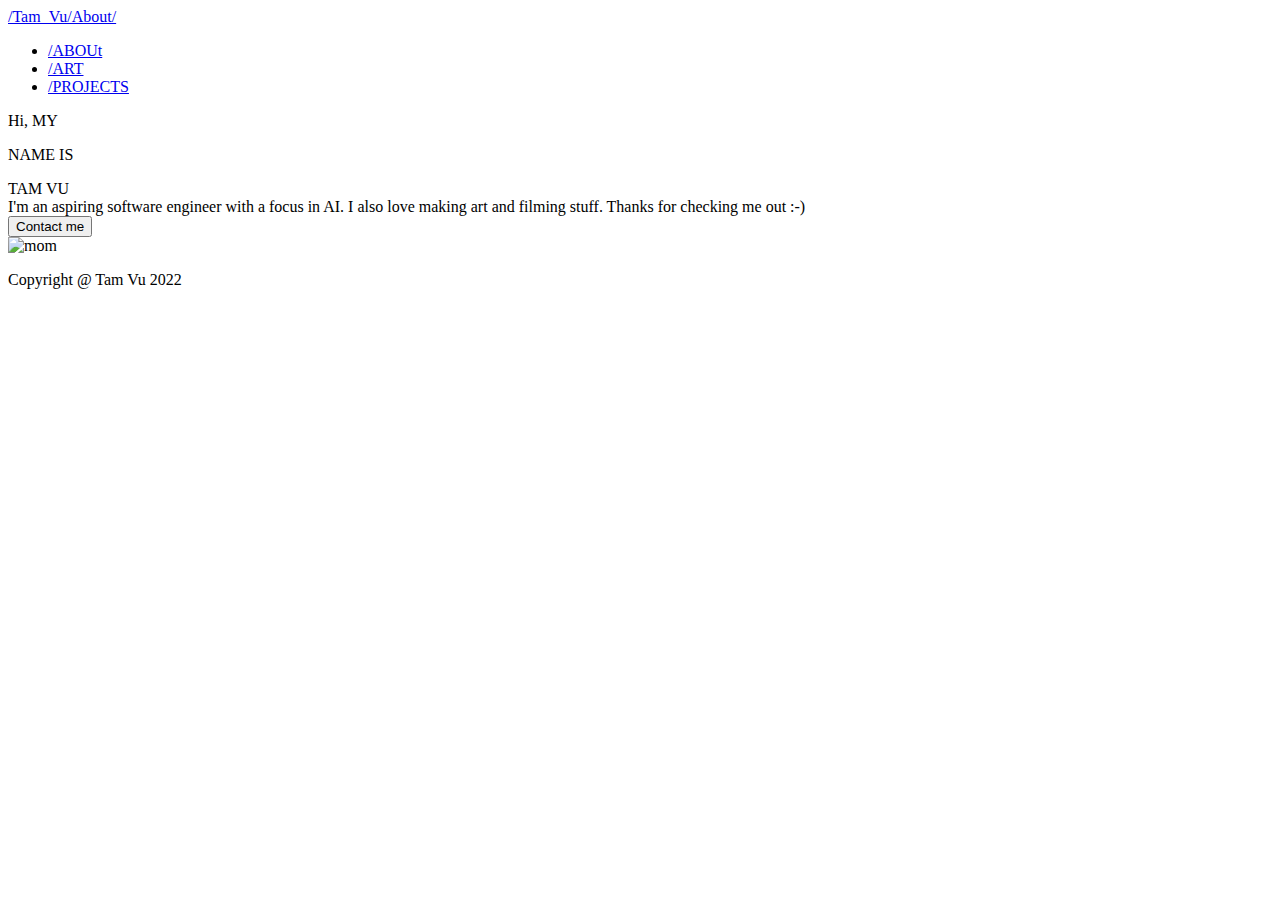
==== about.html @ 2594fa34 "Added copyright footer" ====
<!DOCTYPE html>
<html lang="en">
<head>
    <meta charset="UTF-8">
    <meta http-equiv="X-UA-Compatible" content="IE=edge">
    <meta name="viewport" content="width=device-width, initial-scale=1.0">
    <title>Document</title>
    <link rel="stylesheet" href="about_style.css">
</head>
<body>
    <div class="one">
        <div class="header">
            <div class="logo">
                <a href="index.html">/Tam_Vu/About/</a>
                
            </div>
            <ul class="link">
                
                <li><a href="about.html" class = "about">/ABOUt</a></li>
                <li><a href="art.html" class = "art">/ART</a></li>
                <li><a href="projects.html" class = "projects">/PROJECTS</a></li>
                  
            </ul>
        </div>
        <div class="intro">
            <div class="text">
                <div class="big">
                    <p class="first">Hi, MY</p>
                    <p class="second">NAME IS</p>
                    <div class="third">TAM VU</div>
                </div>
                <div class="small">
                    I'm an aspiring software engineer with a focus in AI. I also love making art and filming stuff. Thanks for checking me out :-)
                </div>
                <button class="button">
                    Contact me
                </button>
            </div>
            <div class="image">
                <img src="./me.jpeg" alt="mom" class = "mom">
            </div>
        </div>
    </div>
    
    <div class="five">
        <p class="text">
            Copyright @ Tam Vu 2022
        </p>
    </div>
</body>
</html>
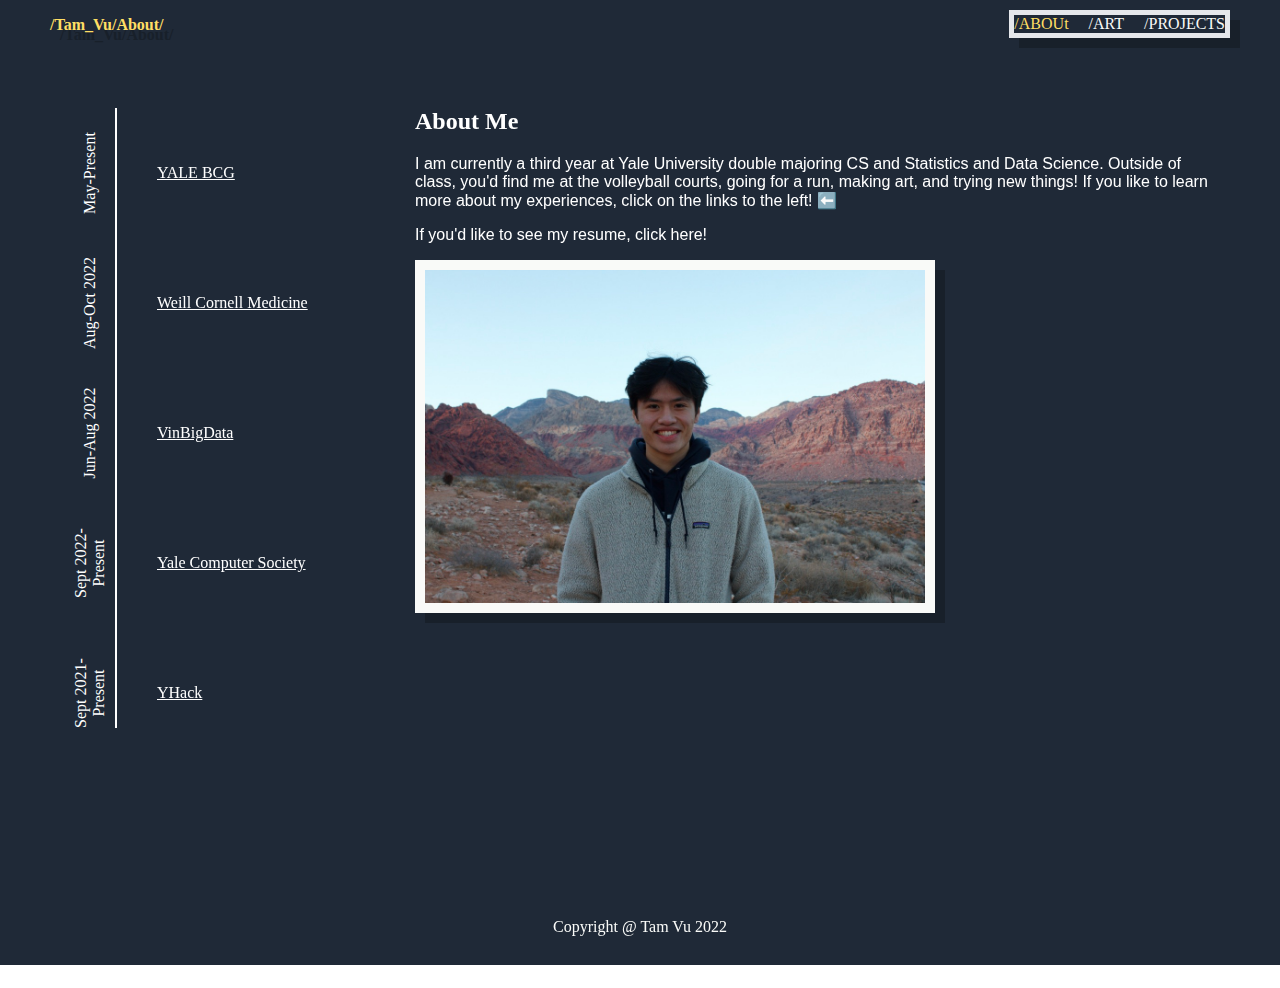
==== commit c7ae1fe6: "update-projects" ====
--- a/about.html
+++ b/about.html
@@ -4,48 +4,169 @@
     <meta charset="UTF-8">
     <meta http-equiv="X-UA-Compatible" content="IE=edge">
     <meta name="viewport" content="width=device-width, initial-scale=1.0">
-    <title>Document</title>
+    <title>About</title>
     <link rel="stylesheet" href="about_style.css">
 </head>
 <body>
     <div class="one">
         <div class="header">
             <div class="logo">
-                <a href="index.html">/Tam_Vu/About/</a>
-                
+                <a href="index.html" class="name">/Tam_Vu/About/</a>
             </div>
             <ul class="link">
-                
-                <li><a href="about.html" class = "about">/ABOUt</a></li>
-                <li><a href="art.html" class = "art">/ART</a></li>
-                <li><a href="projects.html" class = "projects">/PROJECTS</a></li>
-                  
+                <li><a href="about.html" class="about">/ABOUt</a></li>
+                <li><a href="art.html" class="art">/ART</a></li>
+                <li><a href="projects.html" class="projects">/PROJECTS</a></li>
             </ul>
         </div>
         <div class="intro">
-            <div class="text">
-                <div class="big">
-                    <p class="first">Hi, MY</p>
-                    <p class="second">NAME IS</p>
-                    <div class="third">TAM VU</div>
+            <div class="timeline-container">
+                <div class="timeline">
+                    <div class="timeline-item">
+                        <div class="timeline-date">May-Present</div>
+                        <div class="timeline-content">
+                            <p class="clickable" id = "click1" onclick="showContent('content1')">YALE BCG</p>
+                           
+                        </div>
+                    </div>
+                    <div class="timeline-item">
+                        <div class="timeline-date">Aug-Oct 2022</div>
+                        <div class="timeline-content">
+                            <p class="clickable" id = "click2" onclick="showContent('content2')">Weill Cornell Medicine</p>
+                           
+                        </div>
+                    </div>
+                    <div class="timeline-item">
+                        <div class="timeline-date">Jun-Aug 2022</div>
+                        <div class="timeline-content">
+                            <p class="clickable"  id = "click3"onclick="showContent('content3')">VinBigData</p>
+                           
+                        </div>
+                    </div>
+                    <div class="timeline-item">
+                        <div class="timeline-date">Sept 2022-Present</div>
+                        <div class="timeline-content">
+                            <p class="clickable"  id = "click4"onclick="showContent('content4')">Yale Computer Society</p>
+                         
+                        </div>
+                    </div>
+                    <div class="timeline-item">
+                        <div class="timeline-date">Sept 2021-Present</div>
+                        <div class="timeline-content">
+                            <p class="clickable" id = "click5" onclick="showContent('content5')">YHack</p>
+                            
+                        </div>
+                    </div>
                 </div>
-                <div class="small">
-                    I'm an aspiring software engineer with a focus in AI. I also love making art and filming stuff. Thanks for checking me out :-)
+                <div id="content0" class="content0">
+                    <h2>About Me</h2>
+                    <p class="custom-font">I am currently a third year at Yale University double majoring CS and Statistics and Data Science. Outside of class, you'd find me at the volleyball courts, going for a run, making art, and trying new things! If you like to learn more about my experiences, click on the links to the left! &#x2B05;&#xFE0F; </p>
+                    <p class="custom-font">If you'd like to see my resume, click here!</p>
+                    <div class="image">
+                        <img src="./me3.jpeg" alt="mom" class = "mom">
+                    </div>
                 </div>
-                <button class="button">
-                    Contact me
-                </button>
+    
+                <div id="content1" class="content">
+                    <h2>Yale Center for Biodiversity and Global Change</h2>
+                    <p class="custom-font">As a data science intern, I worked on Yale BGC's flagship project, the Map of Life <a href="https://mol.org" class="mollink">(mol.org)</a></p>
+                    <p class="custom-font">Geographic information about biodiversity is vital for understanding the many services nature provides and their potential changes, yet remains unreliable and often insufficient. Built on a scalable web platform geared for large biodiversity and environmental data, Map of Life endeavors to provide 'best-possible' species range information and species lists for any geographic area. Map of Life aims to support effective and global biodiversity education, monitoring, research and decision-making by assembling and integrating a wide range of knowledge about species distributions and their dynamics over time.</p>
+                    <p class="custom-font">I work closely with a team of four on improving the workflow of the implementation of species distribution models (SDMs), which is the backbone for interpreting spatial and environmental data pertaining to any species. This allows for spatial predictions to be made based on the niche and behavior of a given species. My responsibility is to implement a report generation system to the current workflow, which visualizes the summary statistics once a model has been run.</p>
+                    <p class="custom-font">Languages: R, Python</p>
+                    <p class="custom-font">Frameworks: SDM</p>
+                    <div class="image">
+                        <img src="./mol.png"  class = "mol">
+             
+                    </div>
+                    
+                  </div>
+                  
+                  <div id="content2" class="content">
+                    <h2>Weill Cornell Medicine</h2>
+                    <p class="custom-font">At Weill Cornell, I worked closely with another student in developing IRIS (Intelligent Rapid Interactive Segmentation) for measuring liver cyst volumes in autosomal dominant polycystic kidney disease.</p>
+                    <p class="custom-font">I was mentored by Dr. Thanh Nguyen</p>
+                    <p class="custom-font">Languages: Python</p>
+                    <p class="custom-font">Frameworks: PyQT</p>
+
+                  </div>
+                  
+                  <div id="content3" class="content">
+                    <h2>VinBigData</h2>
+                    <p class="custom-font">VinBigData JSC was founded as part of a key strategic development for Vingroup's goal of becoming a world-class Technology - Industrials - Services corporation, with technology taking center stage. Thanks to the competitive advantage of large-scale database, VinBigData provides cutting-edge products and platform solutions based on Big Data and Artificial Intelligence with world-class quality, supporting enterprises to accelerate digital transformation, optimize operation and business efficiency as well as enhance end-user experience.</p>
+                    <p class="custom-font">I worked on the computer vision team, where we designed and tested methods to use deep learning for medical image segmentation.</p>
+                    <p class="custom-font">Languages: Python</p>
+                    <p class="custom-font">Frameworks: PyTorch, NumPy</p>
+                    <div class="image">
+                        <img src="./vin.JPG"  class = "mol">
+             
+                    </div>
+                </div>
+                  <div id="content4" class="content">
+                    <h2>Yale Computer Society</h2>
+                    <p class="custom-font">YCS is Yale's largest technology and entrepreneurship organization. YCS offers development projects to gain real-world software engineering experience, as well has hosting speaker and social events. Visit our page <a href="http://yalecompsociety.org">[here]</a>.</p>
+                    <p class="custom-font">I am a software developer for ymeets, Yale's premier scheduling platform that makes scheduling meetings a seamless experience</p>
+                    <p class="custom-font">Languages: JavaScript</p>
+                    <p class="custom-font">Frameworks: React, AWS, Firebase</p>
+                  </div>
+                  <div id="content5" class="content">
+                    <h2>YHack</h2>
+                    <p class="custom-font">YHack is Yale's official hackathon, with thousands of participanting students yearly. Visit the website <a href="https://www.yhack.org">[here]</a>.</p>
+                    <p class="custom-font">I am in charge of the design team, which involves designing advertisement materials (posters, brochures, merchandise), as well as the official website.</p>
+                    <p class="custom-font">Languages: JavaScript</p>
+                    <p class="custom-font">Frameworks: React</p>
+                    <p class="custom-font">Tools: Figma</p>
+                    <div class="image">
+                        <img src="./yhack.png"  class = "poster">
+                        <img src="./yhack2.png"  class = "poster">
+                        <img src="./yhack3.png"  class = "poster">
+                    </div>
+                </div>
+
             </div>
-            <div class="image">
-                <img src="./me.jpeg" alt="mom" class = "mom">
-            </div>
+            
+ 
         </div>
+
+
+        
+          
+
+          <script>
+            function showContent(contentId) {
+              // Hide all content divs
+              var contentDivs = document.getElementsByClassName('content');
+              for (var i = 0; i < contentDivs.length; i++) {
+                contentDivs[i].style.display = 'none';
+              }
+
+              var clickDivs = document.getElementsByClassName('clickable');
+              for (var i = 0; i < contentDivs.length; i++) {
+                clickDivs[i].style.color = 'white';
+              }
+
+              var content0 = document.getElementsByClassName('content0')
+              content0[0].style.display = 'none';
+              
+              // Show the selected content div
+              var selectedContent = document.getElementById(contentId);
+              selectedContent.style.display = 'block';
+
+              var newString = contentId.replace("content", "click");
+              console.log(newString);
+              var selectedClick = document.getElementById(newString);
+              
+              selectedClick.style.color = '#FFDF64';
+            }
+          </script>
+
+
+
+
+
     </div>
-    
+
     <div class="five">
-        <p class="text">
-            Copyright @ Tam Vu 2022
-        </p>
+        <p class="text">Copyright @ Tam Vu 2022</p>
     </div>
 </body>
-</html>+</html>
--- a/about_style.css
+++ b/about_style.css
@@ -0,0 +1,220 @@
+.custom-font {
+    font-family: Arial, sans-serif;
+  }
+
+@font-face {
+    font-family: myFont;
+    src: url(zig.ttf);
+}
+
+
+
+body {
+    margin: 0;
+    display: flex;
+    flex-direction: column;
+    font-family: myFont;
+}
+
+.one, .five {
+    display: flex;
+    background-color: #1f2937;
+}
+
+.one {
+    display: flex;
+    flex-direction: column;
+    flex: 1;
+
+}
+
+.header {
+    margin-top: 10px;
+    display: flex;
+    flex: 1;
+    justify-content: space-between;
+}
+
+.header .logo {
+    display: flex;
+    flex-basis: 98px;
+    font-weight: bold;
+    text-shadow: 10px 10px 0px #18202A;
+    color: #F9FAF8;
+    margin-top: 6px;
+    margin-left: 50px;
+}
+
+.name {
+    color: #FFDF64;
+}
+
+.link {
+    list-style-type: none;
+    display: flex;
+    margin: 0;
+    padding: 0;
+    gap: 20px;
+    margin-right: 50px;
+    border: 5px solid #E5E7EB;
+    box-shadow: 10px 10px #18202A;
+}
+
+a {
+    color: #F9FAF8;
+    -webkit-transition: color 0s;
+    transition: color 0s;
+}
+
+.about {
+    color: #FFDF64;
+}
+
+a:link {
+    text-decoration: none;
+}
+
+a:visited {
+    text-decoration: none;
+}
+
+a:hover {
+    text-decoration: none;
+    color: #3882F6;
+}
+
+a:active {
+    text-decoration: none;
+}
+
+.three {
+    background-color: #9c9ea2;
+}
+
+.intro {
+    display: flex;
+    flex-wrap: wrap;
+    justify-content: center;
+    align-items: flex-start;
+    gap: 50px;
+    height: 83.5vh;
+    margin: 50px;
+  }
+
+
+.small {
+    font-size: 18px;
+    text-shadow: 7px 7px 0px #18202A;
+    color: #E5E7EB;
+}
+
+.five {
+    height: 75px;
+    display: flex;
+    justify-content: center;
+    align-items: center;
+}
+
+.five .text {
+    color:#F9FAF8;
+}
+
+.timeline-container {
+    display: flex;
+    height: 100vh;
+  }
+
+
+.timeline {
+    /* position: absolute; */
+    left: 20px;
+    top: 100px; /* Adjust the margin-top value as needed */
+    bottom: 10px;
+    width: 300px;;
+    background-color: #1f2937;
+    padding: 20px;
+    margin-right: 10px;
+    overflow-y: scroll;
+    
+    /* border: 2px solid red; */
+    height: 600px;
+}
+
+
+
+.timeline-item {
+    /* margin-bottom: 40px; */
+    position: relative;
+}
+
+.timeline-date {
+    position: absolute;
+    top: 50%;
+    left: -60px; /* Adjust the left position as needed */
+    width: 110px;
+    padding: 0px 10px; /* Adjust padding as desired */
+    background-color: #1f2937;
+    color: #fff;
+    text-align: center;
+    transform: translateY(-50%) rotate(-90deg); /* Adjust rotation and translation as needed */
+    transform-origin: center center;
+}
+
+.timeline-content {
+    margin-left: 30px;
+    padding: 40px;
+    border-left: 2px solid #fff;
+    color: #fff;
+}
+
+#content0 {
+    display: block;
+    color: #fff;
+    width: 800px;
+
+}
+
+
+.content {
+    flex: 1;
+    width: 800px;
+    display: none;
+    color: #fff;
+
+  }
+  
+  .active {
+    display: block;
+  }
+  
+  .clickable {
+    cursor: pointer;
+    color: #fff;
+    text-decoration: underline;
+  }
+
+
+  .mom {
+    width: 500px;
+    height: auto;
+    border: 10px solid #F9FAF8;
+    box-shadow: 10px 10px #18202A;
+}
+
+.mollink {
+    text-decoration: underline;
+}
+
+.poster {
+    width: 200px;
+    height: auto;
+    border: 0px solid #F9FAF8;
+    box-shadow: 10px 10px #18202A;
+}
+
+.mol {
+    width: 500px;
+    height: auto;
+    border: 0px solid #F9FAF8;
+    box-shadow: 10px 10px #18202A;
+}